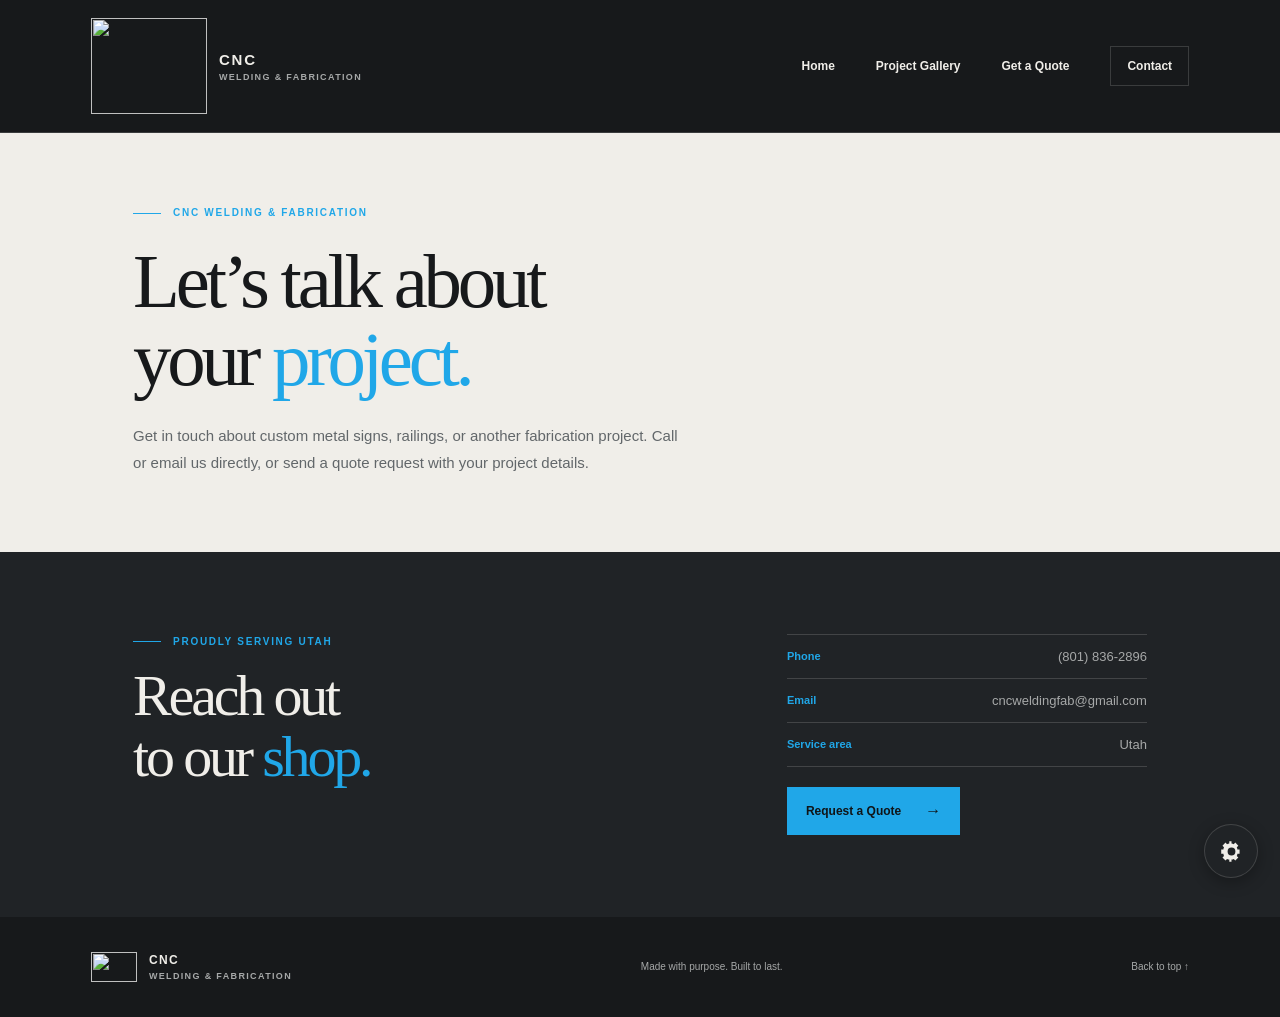
==== contact.html @ 578a4631 "added new contact page with more details than the snippet on the home page" ====
<!doctype html>
<html lang="en">
  <head>
    <meta charset="utf-8">
    <meta name="viewport" content="width=device-width, initial-scale=1">
    <meta
      name="description"
      content="Contact CNC Welding & Fabrication about custom metal signs, railings, and fabrication projects in Utah."
    >
    <title>Contact | CNC Welding &amp; Fabrication</title>
    <link rel="icon" type="image/png" href="cnc_logo_2000px.png">
    <link rel="stylesheet" href="style.css">
  </head>
  <body id="top">
    <header class="site-header">
      <a class="brand" href="index.html" aria-label="CNC Welding & Fabrication home">
        <img src="cnc_logo_2000px.png" alt="">
        <span>CNC <span class="brand__sub">Welding &amp; Fabrication</span></span>
      </a>
      <nav class="site-nav" aria-label="Main navigation">
        <a href="index.html">Home</a>
        <a href="gallery.html">Project Gallery</a>
        <a href="quote.html">Get a Quote</a>
        <a class="nav-cta" href="contact.html" aria-current="page">Contact</a>
      </nav>
    </header>

    <main>
      <section class="contact-page__intro section-wrap work" aria-labelledby="contact-page-title">
        <p class="eyebrow"><span class="eyebrow__line"></span> CNC Welding &amp; Fabrication</p>
        <h1 id="contact-page-title">Let&rsquo;s talk about<br>your <span>project.</span></h1>
        <p class="contact-page__intro-copy">
          Get in touch about custom metal signs, railings, or another fabrication project.
          Call or email us directly, or send a quote request with your project details.
        </p>
      </section>

      <section class="contact" aria-labelledby="contact-details-title">
        <div class="contact__inner">
          <div>
            <p class="eyebrow"><span class="eyebrow__line"></span> Proudly serving Utah</p>
            <h2 id="contact-details-title">Reach out<br>to our <span>shop.</span></h2>
          </div>
          <div class="contact__details">
            <ul class="contact-list">
              <li><span>Phone</span><a class="contact-list__value" href="tel:+18018362896">(801) 836-2896</a></li>
              <li><span>Email</span><a class="contact-list__value" href="mailto:cncweldingfab@gmail.com">cncweldingfab@gmail.com</a></li>
              <li><span>Service area</span><span class="contact-list__value">Utah</span></li>
            </ul>
            <a class="button" href="quote.html">Request a Quote <span aria-hidden="true">→</span></a>
          </div>
        </div>
      </section>
    </main>

    <footer class="site-footer">
      <a class="brand brand--footer" href="#top" aria-label="CNC Welding & Fabrication, back to top">
        <img src="cnc_logo_2000px.png" alt="">
        <span>CNC <span class="brand__sub">Welding &amp; Fabrication</span></span>
      </a>
      <p>Made with purpose. Built to last.</p>
      <a class="back-to-top" href="#top">Back to top ↑</a>
    </footer>
    <script src="settings.js"></script>
  </body>
</html>
---- style.css ----
:root {
  color-scheme: dark;
  --ink: #17191b;
  --panel: #202326;
  --paper: #f0eee9;
  --muted: #a6a8a8;
  --blue: #20a7e8;
  --rule: rgba(240, 238, 233, 0.16);
  font-family: "Segoe UI", Arial, sans-serif;
  font-synthesis: none;
  text-rendering: optimizeLegibility;
  -webkit-font-smoothing: antialiased;
  -moz-osx-font-smoothing: grayscale;
  scroll-behavior: smooth;
}

* {
  box-sizing: border-box;
}

body {
  margin: 0;
  background: var(--ink);
  color: var(--paper);
}

a {
  color: inherit;
  text-decoration: none;
}

img {
  display: block;
  width: 100%;
}

.site-header,
.site-footer {
  display: flex;
  align-items: center;
  justify-content: space-between;
  padding: 18px 7.1%;
}

.site-header {
  position: sticky;
  top: 0;
  z-index: 10;
  min-height: 88px;
  background: var(--ink);
  border-bottom: 1px solid var(--rule);
}

.brand {
  display: inline-flex;
  align-items: center;
  gap: 12px;
  font-size: 15px;
  font-weight: 800;
  letter-spacing: 0.12em;
}

.brand img {
  width: 116px;
  height: 96px;
  object-fit: contain;
}

.brand__sub {
  display: block;
  margin-top: 4px;
  color: var(--muted);
  font-size: 9px;
  font-weight: 600;
  letter-spacing: 0.15em;
  text-transform: uppercase;
}

.site-nav {
  display: flex;
  align-items: center;
  gap: clamp(20px, 3.2vw, 48px);
  font-size: 12px;
  font-weight: 600;
}

.site-nav a,
.back-to-top {
  transition: color 160ms ease;
}

.site-nav a:hover,
.back-to-top:hover {
  color: var(--blue);
}

.nav-cta {
  padding: 12px 16px;
  border: 1px solid var(--rule);
}

.nav-cta span {
  margin-left: 12px;
  color: var(--blue);
}

.hero {
  position: relative;
  display: grid;
  grid-template-columns: minmax(0, 0.95fr) minmax(340px, 1.05fr);
  align-items: center;
  gap: 7%;
  min-height: 620px;
  padding: 76px 10.4% 92px;
  background: #fff;
  color: var(--ink);
  overflow: hidden;
}

.hero__copy {
  position: relative;
  z-index: 1;
  max-width: 530px;
}

.eyebrow {
  display: flex;
  align-items: center;
  gap: 12px;
  margin: 0 0 22px;
  color: var(--blue);
  font-size: 10px;
  font-weight: 700;
  letter-spacing: 0.17em;
  line-height: 1.6;
  text-transform: uppercase;
}

.hero .eyebrow,
.hero h1 span,
.hero__note span {
  color: #126a95;
}

.eyebrow__line {
  display: inline-block;
  width: 28px;
  height: 1px;
  background: currentColor;
}

h1,
h2,
p,
figure {
  margin-top: 0;
}

h1,
h2 {
  margin-bottom: 0;
  font-family: Georgia, "Times New Roman", serif;
  font-weight: 400;
  letter-spacing: -0.055em;
}

h1 {
  font-size: clamp(48px, 6vw, 82px);
  line-height: 1.02;
}

h1 span,
h2 span {
  color: var(--blue);
}

.hero__intro {
  max-width: 380px;
  margin: 24px 0 28px;
  color: #62676a;
  font-size: 15px;
  line-height: 1.8;
}

.button {
  display: inline-flex;
  align-items: center;
  gap: 24px;
  padding: 15px 19px;
  background: var(--blue);
  color: #101518;
  font-size: 12px;
  font-weight: 800;
  transition: background 160ms ease, transform 160ms ease;
}

.button:hover {
  transform: translateY(-2px);
  background: #64c8f5;
}

.button span {
  font-size: 16px;
}

.hero__note {
  margin: 38px 0 0;
  color: #62676a;
  font-size: 10px;
  letter-spacing: 0.07em;
}

.hero__note span {
  padding: 0 8px;
}

.hero__image {
  position: relative;
  margin: 0;
  padding: 0 0 29px 29px;
}

.hero__image::before {
  position: absolute;
  z-index: -1;
  inset: 29px 0 0 0;
  border: 1px solid var(--ink);
  content: "";
}

.hero__image img {
  height: 390px;
  object-fit: cover;
  object-position: center;
}

.hero__image figcaption {
  position: absolute;
  right: 0;
  bottom: 0;
  padding: 14px 18px;
  background: var(--panel);
  color: var(--paper);
  font-size: 10px;
}

.hero__image figcaption span {
  margin-right: 12px;
  color: var(--blue);
}

.section-wrap {
  padding: 100px 10.4% 106px;
}

.work {
  background: var(--paper);
  color: var(--ink);
}

.section-heading {
  display: flex;
  align-items: end;
  justify-content: space-between;
  gap: 36px;
  margin-bottom: 42px;
}

.section-heading .eyebrow,
.contact .eyebrow {
  margin-bottom: 16px;
}

h2 {
  font-size: clamp(40px, 5vw, 64px);
  line-height: 1.05;
}

.section-heading__text {
  max-width: 340px;
  margin-bottom: 4px;
  color: #62676a;
  font-size: 13px;
  line-height: 1.8;
}

.gallery {
  display: grid;
  grid-template-columns: 1.12fr 0.88fr;
  gap: 28px 22px;
  align-items: start;
}

.section-action {
  display: flex;
  justify-content: center;
  margin-top: 36px;
}

.project {
  position: relative;
  min-width: 0;
  margin: 0;
  background: var(--panel);
  overflow: hidden;
}

.project img {
  width: 100%;
  height: 100%;
  object-fit: cover;
  transition: transform 450ms ease;
}

.project--feature img {
  height: 360px;
}

/* To restore varied card heights, comment out lines 310-318. */
/* #gallery-content .project {
  display: flex;
  flex-direction: column;
}

#gallery-content .project img {
  flex: none;
  height: 300px;
} */

.project:hover img {
  transform: scale(1.035);
}

.project--wide img {
  object-position: center 54%;
}

.project--tall img {
  object-position: center 53%;
}

.project--sign img {
  object-position: center 53%;
}

.project figcaption {
  display: grid;
  gap: 8px;
  padding: 17px 19px 19px;
  color: var(--paper);
}

.project--feature figcaption {
  background: var(--panel);
}

.project__number {
  color: var(--blue);
  font-size: 9px;
  font-weight: 700;
  letter-spacing: 0.13em;
}

.project__name {
  font-family: Georgia, "Times New Roman", serif;
  font-size: 20px;
}

.gallery-note {
  margin: 27px 0 0;
  color: #62676a;
  font-size: 11px;
}

.gallery-note code {
  color: #126a95;
}

.contact {
  padding: 82px 10.4%;
  background: var(--panel);
}

.contact__inner {
  display: flex;
  align-items: start;
  justify-content: space-between;
  gap: 48px;
  max-width: 1120px;
  margin: 0 auto;
}

.contact h2 {
  font-size: clamp(38px, 4.7vw, 58px);
}

.contact-list {
  width: 100%;
  margin: 0;
  padding: 0;
  list-style: none;
}

.contact__details {
  display: grid;
  width: min(100%, 360px);
  gap: 20px;
}

.contact-list li {
  display: flex;
  align-items: center;
  justify-content: space-between;
  gap: 24px;
  padding: 14px 0;
  border-bottom: 1px solid var(--rule);
  font-size: 13px;
}

.contact-list li:first-child {
  border-top: 1px solid var(--rule);
}

.contact-list li > span:first-child {
  color: var(--blue);
  font-size: 11px;
  font-weight: 700;
}

.contact-list__value {
  color: var(--muted);
  text-align: right;
}

.contact-list a:hover {
  color: var(--paper);
}

.contact__details .button {
  justify-self: start;
}

.contact__more {
  justify-self: start;
  font-size: 12px;
  font-weight: 600;
}

.contact__more:hover {
  color: var(--blue);
}

.contact-page__intro {
  min-height: 340px;
  padding-top: 72px;
  padding-bottom: 76px;
}

.contact-page__intro h1 {
  max-width: 760px;
  margin-bottom: 22px;
}

.contact-page__intro-copy {
  max-width: 560px;
  margin-bottom: 0;
  color: #62676a;
  font-size: 15px;
  line-height: 1.8;
}

.site-footer {
  min-height: 100px;
  gap: 20px;
  color: var(--muted);
  font-size: 10px;
}

.site-footer p {
  margin: 0;
}

.brand--footer {
  color: var(--paper);
  font-size: 12px;
}

.brand--footer img {
  width: 46px;
  height: 30px;
}

.back-to-top {
  font-size: 10px;
}

:focus-visible {
  outline: 2px solid var(--blue);
  outline-offset: 4px;
}

@media (max-width: 760px) {
  .site-header,
  .site-footer {
    padding-right: 6%;
    padding-left: 6%;
  }

  .site-header {
    min-height: 76px;
  }

  .brand {
    gap: 8px;
    font-size: 12px;
  }

  .brand img {
    width: 43px;
    height: 30px;
  }

  .brand__sub {
    font-size: 8px;
  }

  .site-nav {
    gap: 16px;
    font-size: 11px;
  }

  .nav-cta {
    display: none;
  }

  .hero {
    grid-template-columns: 1fr;
    gap: 42px;
    padding: 68px 8% 82px;
  }

  .hero__copy {
    max-width: 560px;
  }

  .hero__image {
    width: min(100%, 520px);
    margin-left: auto;
  }

  .hero__image img {
    height: clamp(260px, 64vw, 390px);
  }

  .section-wrap {
    padding: 76px 8%;
  }

  .contact-page__intro {
    min-height: 0;
  }

  .section-heading {
    align-items: start;
    flex-direction: column;
    gap: 18px;
  }

  .section-heading__text {
    max-width: 480px;
  }

  .gallery {
    gap: 18px;
  }

  .project img,
  .project--tall img {
    height: 270px;
  }

  .contact {
    padding: 68px 8%;
  }

  .contact__inner {
    align-items: start;
    flex-direction: column;
    gap: 32px;
  }

  .contact__details {
    width: 100%;
  }
}

@media (max-width: 520px) {
  .site-nav {
    gap: 14px;
  }

  .site-nav a {
    font-size: 10px;
  }

  .hero {
    padding-top: 54px;
  }

  .hero__note {
    font-size: 9px;
  }

  .gallery {
    grid-template-columns: 1fr;
    gap: 18px;
  }

  .project--tall img {
    height: clamp(230px, 72vw, 360px);
  }

  .site-footer {
    flex-wrap: wrap;
    padding-top: 22px;
    padding-bottom: 22px;
  }

  .site-footer p {
    order: 1;
    flex-basis: 100%;
  }
}

@media (prefers-reduced-motion: reduce) {
  *,
  *::before,
  *::after {
    scroll-behavior: auto !important;
    transition-duration: 0.01ms !important;
  }
}

.project figcaption span.project__name {
  display: block; margin-bottom: 0;
}

.site-settings {
  position: fixed;
  z-index: 20;
  right: 22px;
  bottom: 22px;
}

.settings-button {
  display: grid;
  width: 54px;
  height: 54px;
  place-items: center;
  border: 1px solid var(--rule);
  border-radius: 50%;
  background: var(--panel);
  color: var(--paper);
  cursor: pointer;
  box-shadow: 0 4px 16px rgba(0, 0, 0, 0.3);
}

.settings-button svg {
  width: 25px;
  height: 25px;
  fill: currentColor;
}

.settings-menu {
  position: absolute;
  right: 0;
  bottom: calc(100% + 12px);
  width: max-content;
  min-width: 220px;
  padding: 8px 16px;
  border: 1px solid var(--rule);
  background: var(--panel);
  color: var(--paper);
  box-shadow: 0 8px 24px rgba(0, 0, 0, 0.35);
}

.settings-menu[hidden] {
  display: none;
}

.settings-option {
  display: flex;
  align-items: center;
  justify-content: space-between;
  gap: 24px;
  padding: 13px 0;
  font-size: 13px;
  font-weight: 600;
  cursor: pointer;
}

.settings-option + .settings-option {
  border-top: 1px solid var(--rule);
}

.settings-option input {
  width: 18px;
  height: 18px;
  margin: 0;
  accent-color: var(--blue);
  cursor: pointer;
}

:root[data-theme="dark"] {
  color-scheme: dark;
  --ink: #111416;
  --panel: #1b1f22;
  --paper: #f5f5f2;
  --muted: #d2d6d8;
  --blue: #6bcaff;
  --rule: rgba(240, 238, 233, 0.3);
}

:root[data-theme="dark"] .hero {
  background: var(--panel);
  color: var(--paper);
}

:root[data-theme="dark"] .hero .eyebrow,
:root[data-theme="dark"] .hero h1 span,
:root[data-theme="dark"] .hero__note span {
  color: #8edbff;
}

:root[data-theme="dark"] .hero__intro,
:root[data-theme="dark"] .hero__note,
:root[data-theme="dark"] .section-heading__text,
:root[data-theme="dark"] .contact-page__intro-copy,
:root[data-theme="dark"] .gallery-note {
  color: #d2d6d8;
}

:root[data-theme="dark"] .work {
  background: #15191b;
  color: var(--paper);
}

:root[data-theme="dark"] .contact {
  background: #303438;
}

:root[data-contrast="high"] {
  --muted: #fff;
  --blue: #005f87;
  --rule: rgba(255, 255, 255, 0.65);
}

:root[data-contrast="high"][data-theme="dark"] {
  --blue: #8edbff;
  --rule: rgba(255, 255, 255, 0.55);
}

:root[data-contrast="high"] .work .eyebrow,
:root[data-contrast="high"] .work h2 span {
  color: #00557b;
}

:root[data-contrast="high"] .work .section-heading__text,
:root[data-contrast="high"] .work .gallery-note {
  color: #343a3e;
}

:root[data-contrast="high"][data-theme="dark"] .work .section-heading__text,
:root[data-contrast="high"][data-theme="dark"] .work .gallery-note {
  color: #f5f5f2;
}

:root[data-contrast="high"] .project__number,
:root[data-contrast="high"] .contact .eyebrow,
:root[data-contrast="high"] .contact h2 span,
:root[data-contrast="high"] .contact-list li > span:first-child,
:root[data-contrast="high"] .quote-page h1 span {
  color: #8edbff;
}

:root[data-contrast="high"][data-theme="dark"] .work .eyebrow,
:root[data-contrast="high"][data-theme="dark"] .work h2 span,
:root[data-contrast="high"][data-theme="dark"] .project__number,
:root[data-contrast="high"][data-theme="dark"] .contact .eyebrow,
:root[data-contrast="high"][data-theme="dark"] .contact h2 span,
:root[data-contrast="high"][data-theme="dark"] .contact-list li > span:first-child,
:root[data-contrast="high"][data-theme="dark"] .quote-page h1 span {
  color: #8edbff;
}

:root[data-contrast="high"] .contact-list__value,
:root[data-contrast="high"] .site-footer {
  color: #fff;
}

:root[data-contrast="high"] .button {
  background: #65c8f5;
  color: #101518;
}

:root[data-contrast="high"] .site-nav a:hover,
:root[data-contrast="high"] .back-to-top:hover {
  color: #8edbff;
}

:root[data-contrast="high"] .settings-button,
:root[data-contrast="high"] .settings-menu {
  border-width: 2px;
}

:root[data-contrast="high"] .settings-option input {
  accent-color: #8edbff;
}

:root[data-contrast="high"] :focus-visible {
  outline-width: 3px;
  outline-color: #ffea00;
}

@media (max-width: 520px) {
  .site-settings {
    right: 16px;
    bottom: 16px;
  }
}
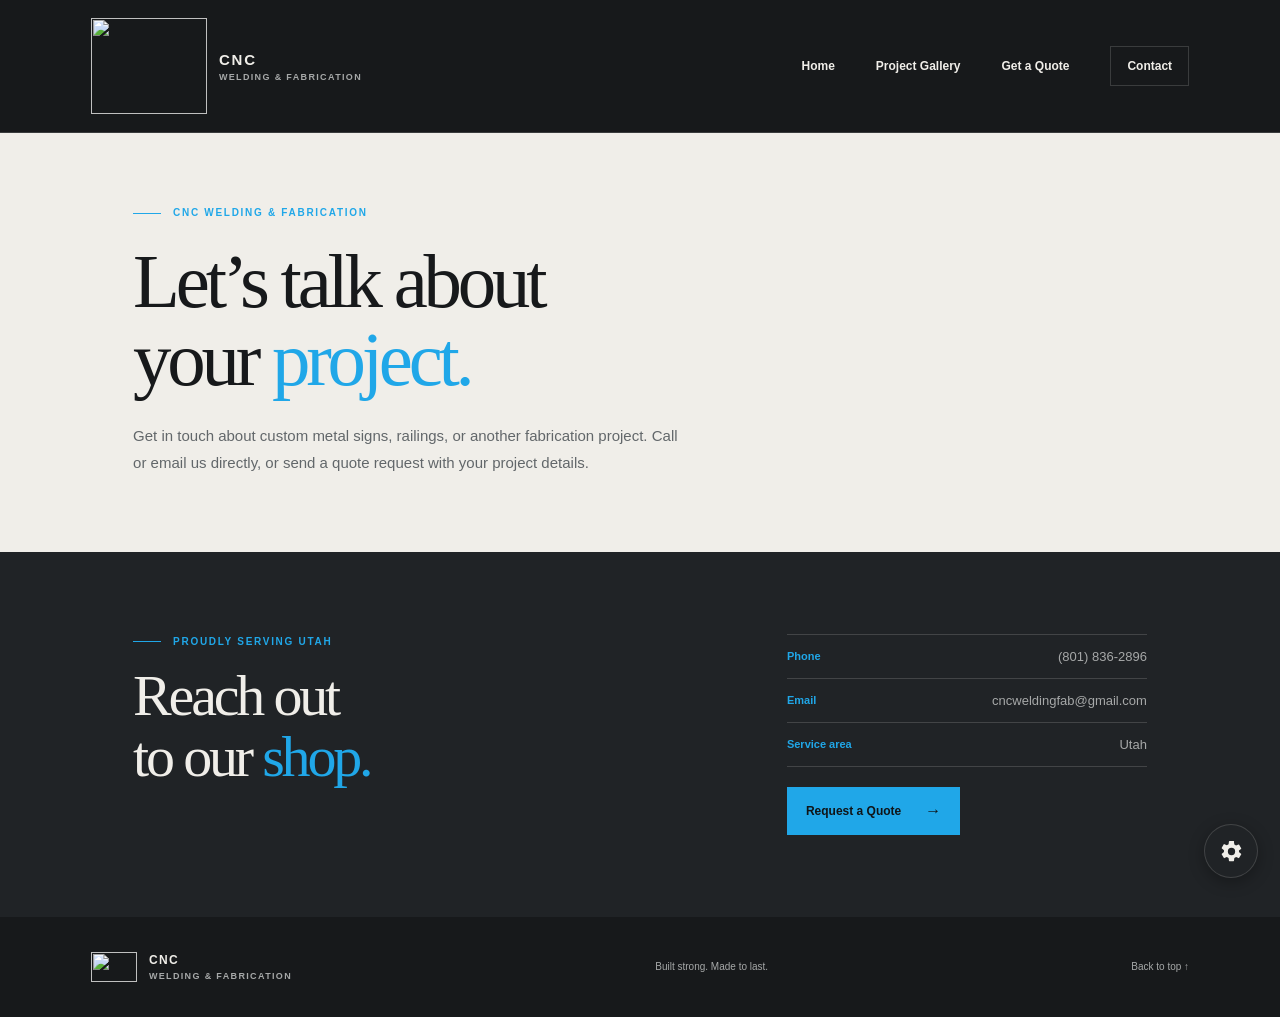
==== commit 1ea26917: "refined gear icon, and improve contrast" ====
--- a/contact.html
+++ b/contact.html
@@ -58,7 +58,7 @@
         <img src="cnc_logo_2000px.png" alt="">
         <span>CNC <span class="brand__sub">Welding &amp; Fabrication</span></span>
       </a>
-      <p>Made with purpose. Built to last.</p>
+      <p>Built strong. Made to last.</p>
       <a class="back-to-top" href="#top">Back to top ↑</a>
     </footer>
     <script src="settings.js"></script>
--- a/style.css
+++ b/style.css
@@ -745,9 +745,10 @@
   color: var(--paper);
 }
 
-:root[data-theme="dark"] .contact {
+/* commented out becuase it looks better with the dark theme, but can be uncommented if needed */
+/* :root[data-theme="dark"] .contact {
   background: #303438;
-}
+} */
 
 :root[data-contrast="high"] {
   --muted: #fff;
@@ -762,7 +763,7 @@
 
 :root[data-contrast="high"] .work .eyebrow,
 :root[data-contrast="high"] .work h2 span {
-  color: #00557b;
+  color: #006b91;
 }
 
 :root[data-contrast="high"] .work .section-heading__text,
@@ -776,9 +777,11 @@
 }
 
 :root[data-contrast="high"] .project__number,
+:root[data-contrast="high"] .hero__image figcaption span,
 :root[data-contrast="high"] .contact .eyebrow,
 :root[data-contrast="high"] .contact h2 span,
 :root[data-contrast="high"] .contact-list li > span:first-child,
+:root[data-contrast="high"] .quote-page .eyebrow,
 :root[data-contrast="high"] .quote-page h1 span {
   color: #8edbff;
 }
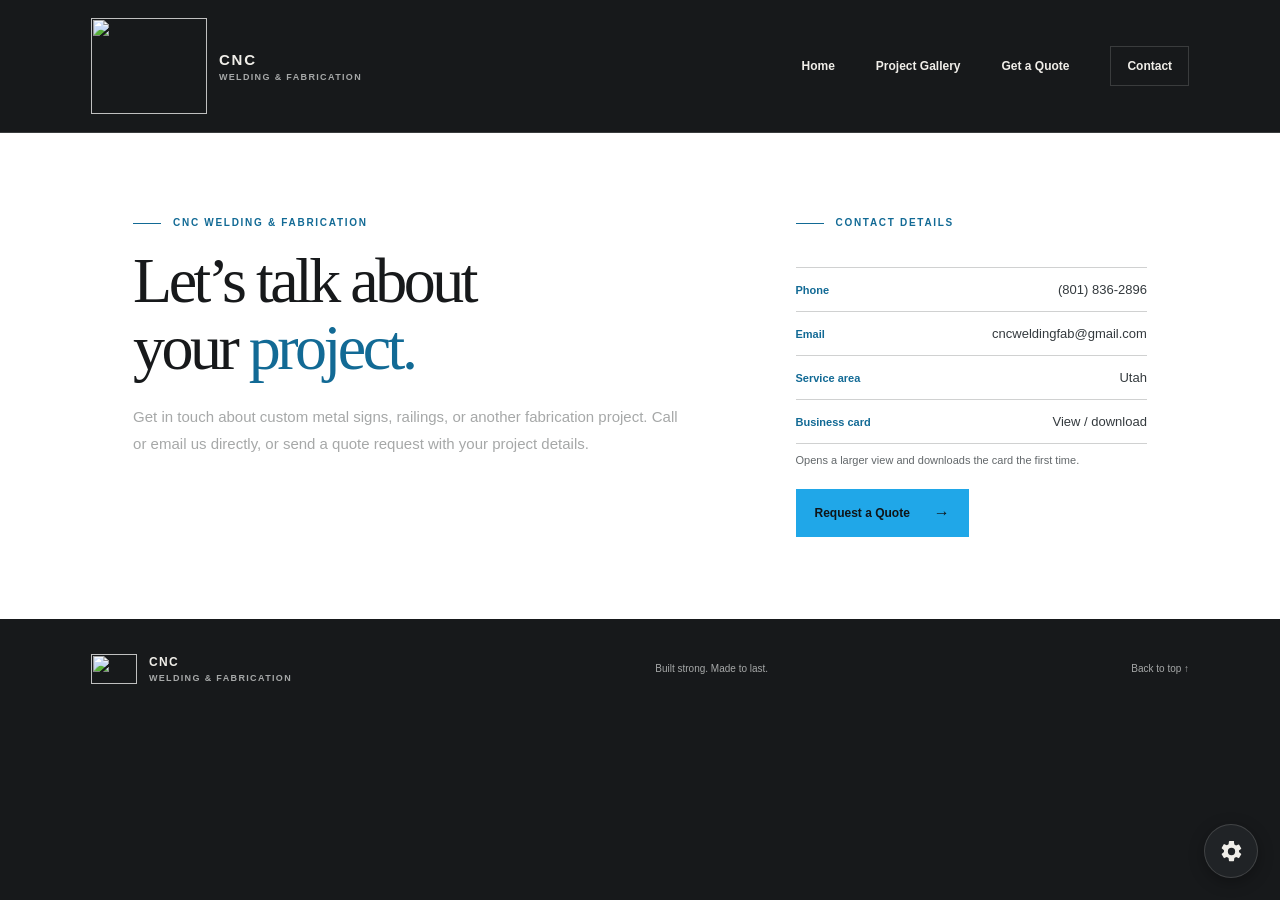
==== commit 093a45b1: "created business card giver" ====
--- a/contact.html
+++ b/contact.html
@@ -26,27 +26,25 @@
     </header>
 
     <main>
-      <section class="contact-page__intro section-wrap work" aria-labelledby="contact-page-title">
-        <p class="eyebrow"><span class="eyebrow__line"></span> CNC Welding &amp; Fabrication</p>
-        <h1 id="contact-page-title">Let&rsquo;s talk about<br>your <span>project.</span></h1>
-        <p class="contact-page__intro-copy">
-          Get in touch about custom metal signs, railings, or another fabrication project.
-          Call or email us directly, or send a quote request with your project details.
-        </p>
-      </section>
-
-      <section class="contact" aria-labelledby="contact-details-title">
-        <div class="contact__inner">
-          <div>
-            <p class="eyebrow"><span class="eyebrow__line"></span> Proudly serving Utah</p>
-            <h2 id="contact-details-title">Reach out<br>to our <span>shop.</span></h2>
+      <section class="contact contact-page" aria-labelledby="contact-page-title">
+        <div class="contact__inner contact-page__inner">
+          <div class="contact-page__copy">
+            <p class="eyebrow"><span class="eyebrow__line"></span> CNC Welding &amp; Fabrication</p>
+            <h1 id="contact-page-title">Let&rsquo;s talk about<br>your <span>project.</span></h1>
+            <p class="contact-page__intro-copy">
+              Get in touch about custom metal signs, railings, or another fabrication project.
+              Call or email us directly, or send a quote request with your project details.
+            </p>
           </div>
           <div class="contact__details">
+            <p class="eyebrow"><span class="eyebrow__line"></span> Contact details</p>
             <ul class="contact-list">
               <li><span>Phone</span><a class="contact-list__value" href="tel:+18018362896">(801) 836-2896</a></li>
               <li><span>Email</span><a class="contact-list__value" href="mailto:cncweldingfab@gmail.com">cncweldingfab@gmail.com</a></li>
               <li><span>Service area</span><span class="contact-list__value">Utah</span></li>
+              <li><span>Business card</span><a class="contact-list__value" href="Business-card.PNG" download="CNC-Welding-Business-Card.PNG" data-business-card aria-label="View business card preview; download happens once">View / download</a></li>
             </ul>
+            <p class="contact-card-note">Opens a larger view and downloads the card the first time.</p>
             <a class="button" href="quote.html">Request a Quote <span aria-hidden="true">→</span></a>
           </div>
         </div>
@@ -61,6 +59,7 @@
       <p>Built strong. Made to last.</p>
       <a class="back-to-top" href="#top">Back to top ↑</a>
     </footer>
+    <script src="lightbox.js"></script>
     <script src="settings.js"></script>
   </body>
 </html>
--- a/style.css
+++ b/style.css
@@ -436,6 +436,17 @@
   color: var(--paper);
 }
 
+.contact-card-note {
+  margin: -12px 0 0;
+  color: var(--muted);
+  font-size: 11px;
+  line-height: 1.5;
+}
+
+.contact--quote {
+  margin-top: 40px;
+}
+
 .contact__details .button {
   justify-self: start;
 }
@@ -450,21 +461,54 @@
   color: var(--blue);
 }
 
-.contact-page__intro {
-  min-height: 340px;
-  padding-top: 72px;
-  padding-bottom: 76px;
-}
-
-.contact-page__intro h1 {
-  max-width: 760px;
+.contact-page__inner {
+  gap: clamp(40px, 8vw, 110px);
+}
+
+.contact-page {
+  background: #fff;
+  color: var(--ink);
+}
+
+.contact-page .eyebrow,
+.contact-page h1 span,
+.contact-page .contact-list li > span:first-child {
+  color: #126a95;
+}
+
+.contact-page .contact-list li {
+  border-color: rgba(23, 25, 27, 0.2);
+}
+
+.contact-page .contact-list li:first-child {
+  border-color: rgba(23, 25, 27, 0.2);
+}
+
+.contact-page .contact-list__value {
+  color: #343a3e;
+}
+
+.contact-page .contact-list a:hover {
+  color: #126a95;
+}
+
+.contact-page .contact-card-note {
+  color: #62676a;
+}
+
+.contact-page__copy {
+  max-width: 560px;
+}
+
+.contact-page h1 {
   margin-bottom: 22px;
+  font-size: clamp(42px, 5vw, 64px);
+  line-height: 1.05;
 }
 
 .contact-page__intro-copy {
-  max-width: 560px;
-  margin-bottom: 0;
-  color: #62676a;
+  margin-bottom: 22px;
+  color: var(--muted);
   font-size: 15px;
   line-height: 1.8;
 }
@@ -554,10 +598,6 @@
 
   .section-wrap {
     padding: 76px 8%;
-  }
-
-  .contact-page__intro {
-    min-height: 0;
   }
 
   .section-heading {
@@ -643,6 +683,67 @@
 
 .project figcaption span.project__name {
   display: block; margin-bottom: 0;
+}
+
+.image-lightbox__trigger {
+  cursor: zoom-in;
+}
+
+.image-lightbox {
+  position: fixed;
+  max-width: min(96vw, 1200px);
+  max-height: 94vh;
+  margin: auto;
+  padding: clamp(16px, 3vw, 32px);
+  border: 1px solid var(--rule);
+  background: var(--panel);
+  color: var(--paper);
+}
+
+.image-lightbox::backdrop {
+  background: rgba(0, 0, 0, 0.82);
+}
+
+.image-lightbox figure {
+  display: grid;
+  justify-items: center;
+  gap: 12px;
+  margin: 0;
+}
+
+.image-lightbox__image {
+  display: block;
+  width: auto;
+  height: auto;
+  max-width: 90vw;
+  max-height: 82vh;
+  object-fit: contain;
+}
+
+.image-lightbox__caption {
+  max-width: 90vw;
+  color: var(--paper);
+  font-size: 13px;
+  line-height: 1.5;
+  text-align: center;
+}
+
+.image-lightbox__close {
+  position: absolute;
+  top: 8px;
+  right: 8px;
+  display: grid;
+  width: 36px;
+  height: 36px;
+  place-items: center;
+  border: 1px solid var(--rule);
+  border-radius: 50%;
+  background: var(--panel);
+  color: var(--paper);
+  font: inherit;
+  font-size: 24px;
+  line-height: 1;
+  cursor: pointer;
 }
 
 .site-settings {
@@ -745,6 +846,27 @@
   color: var(--paper);
 }
 
+:root[data-theme="dark"] .contact-page {
+  background: var(--panel);
+  color: var(--paper);
+}
+
+:root[data-theme="dark"] .contact-page .eyebrow,
+:root[data-theme="dark"] .contact-page h1 span,
+:root[data-theme="dark"] .contact-page .contact-list li > span:first-child {
+  color: #8edbff;
+}
+
+:root[data-theme="dark"] .contact-page .contact-list li,
+:root[data-theme="dark"] .contact-page .contact-list li:first-child {
+  border-color: var(--rule);
+}
+
+:root[data-theme="dark"] .contact-page .contact-list__value,
+:root[data-theme="dark"] .contact-page .contact-card-note {
+  color: var(--muted);
+}
+
 /* commented out becuase it looks better with the dark theme, but can be uncommented if needed */
 /* :root[data-theme="dark"] .contact {
   background: #303438;
@@ -779,6 +901,7 @@
 :root[data-contrast="high"] .project__number,
 :root[data-contrast="high"] .hero__image figcaption span,
 :root[data-contrast="high"] .contact .eyebrow,
+:root[data-contrast="high"] .contact h1 span,
 :root[data-contrast="high"] .contact h2 span,
 :root[data-contrast="high"] .contact-list li > span:first-child,
 :root[data-contrast="high"] .quote-page .eyebrow,
@@ -790,14 +913,47 @@
 :root[data-contrast="high"][data-theme="dark"] .work h2 span,
 :root[data-contrast="high"][data-theme="dark"] .project__number,
 :root[data-contrast="high"][data-theme="dark"] .contact .eyebrow,
+:root[data-contrast="high"][data-theme="dark"] .contact h1 span,
 :root[data-contrast="high"][data-theme="dark"] .contact h2 span,
 :root[data-contrast="high"][data-theme="dark"] .contact-list li > span:first-child,
 :root[data-contrast="high"][data-theme="dark"] .quote-page h1 span {
   color: #8edbff;
 }
 
+:root[data-contrast="high"] .contact.contact-page .eyebrow,
+:root[data-contrast="high"] .contact.contact-page h1 span,
+:root[data-contrast="high"] .contact.contact-page .contact-list li > span:first-child {
+  color: #006b91;
+}
+
+:root[data-contrast="high"] .contact.contact-page .contact-list li,
+:root[data-contrast="high"] .contact.contact-page .contact-list li:first-child {
+  border-color: rgba(23, 25, 27, 0.55);
+}
+
+:root[data-contrast="high"][data-theme="dark"] .contact.contact-page .eyebrow,
+:root[data-contrast="high"][data-theme="dark"] .contact.contact-page h1 span,
+:root[data-contrast="high"][data-theme="dark"] .contact.contact-page .contact-list li > span:first-child {
+  color: #8edbff;
+}
+
+:root[data-contrast="high"][data-theme="dark"] .contact.contact-page .contact-list li,
+:root[data-contrast="high"][data-theme="dark"] .contact.contact-page .contact-list li:first-child {
+  border-color: var(--rule);
+}
+
 :root[data-contrast="high"] .contact-list__value,
 :root[data-contrast="high"] .site-footer {
+  color: #fff;
+}
+
+:root[data-contrast="high"] .contact-page .contact-list__value,
+:root[data-contrast="high"] .contact-page .contact-card-note {
+  color: #343a3e;
+}
+
+:root[data-contrast="high"][data-theme="dark"] .contact-page .contact-list__value,
+:root[data-contrast="high"][data-theme="dark"] .contact-page .contact-card-note {
   color: #fff;
 }
 
